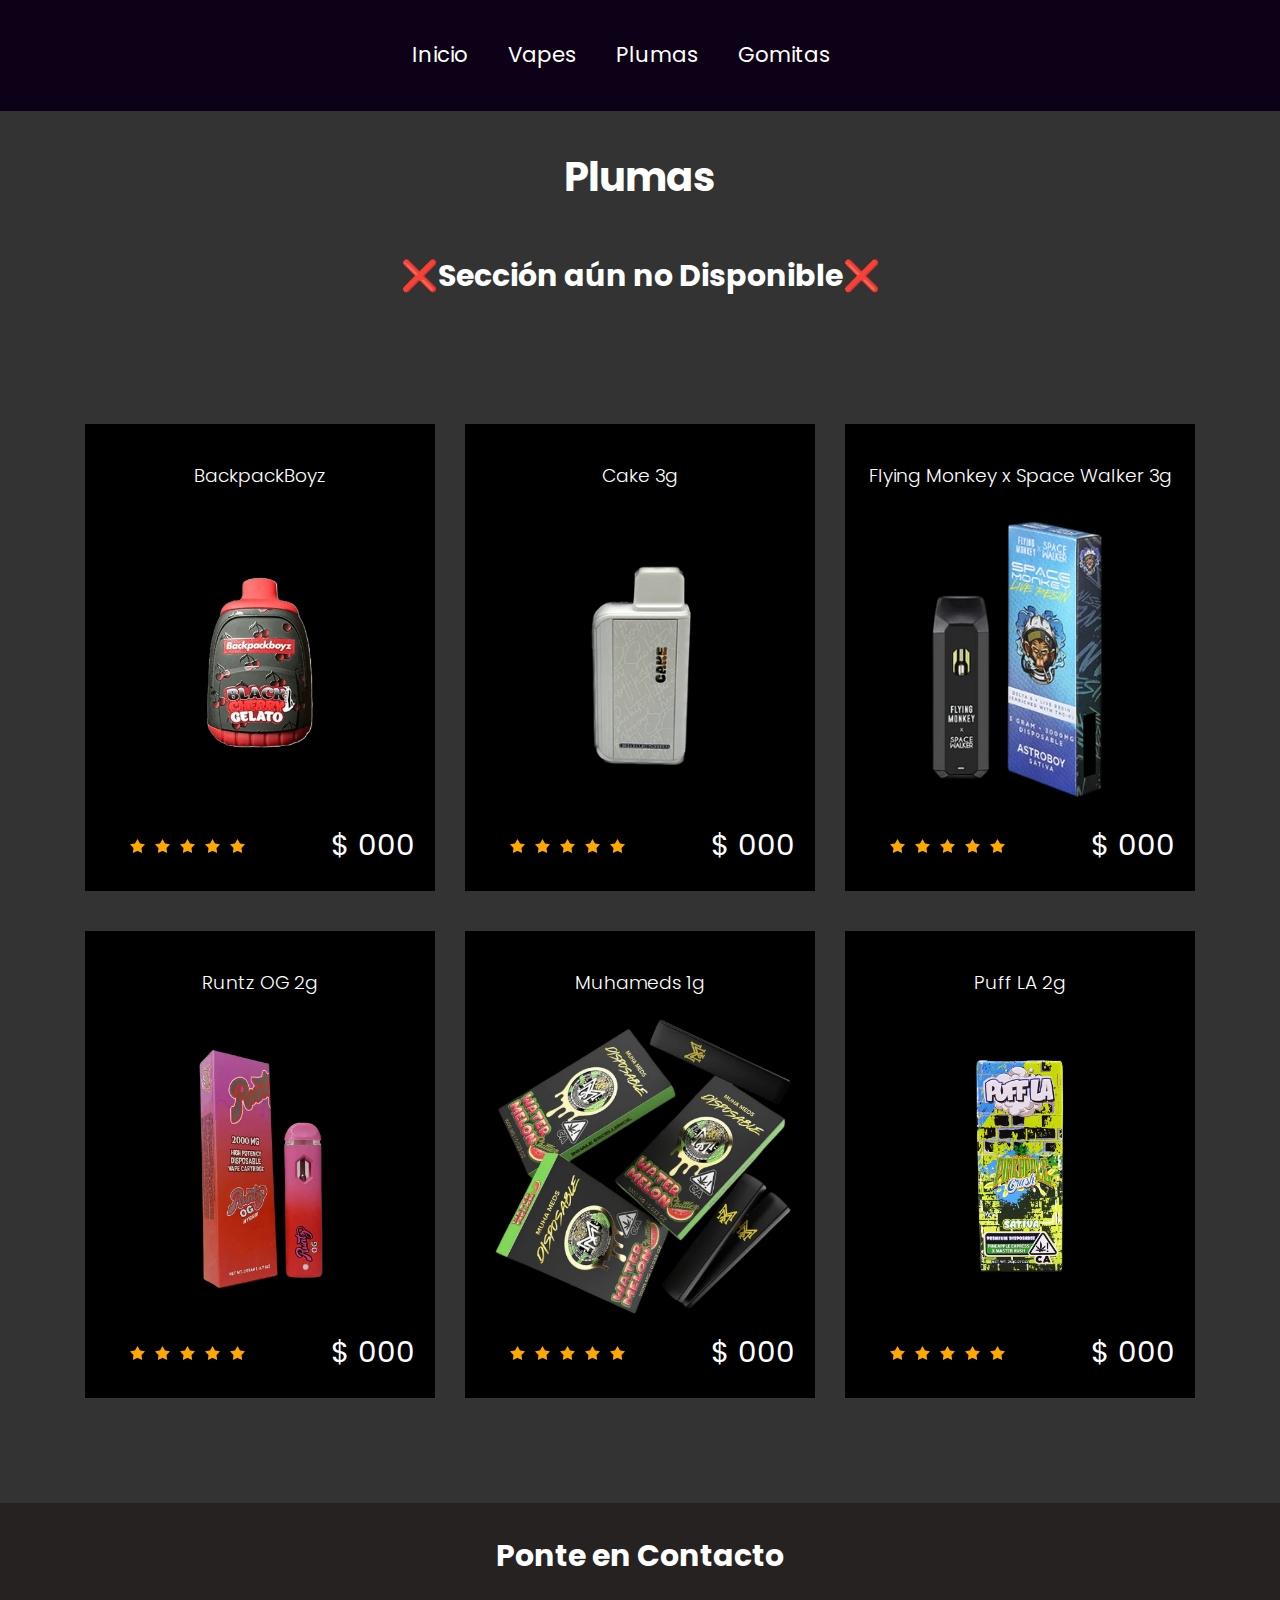
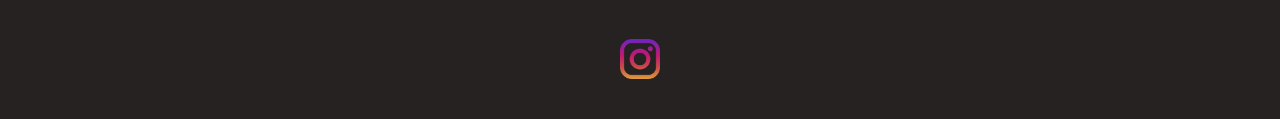
==== plumas.html @ c4c06791 "Add files via upload" ====
<!DOCTYPE html>   
<html lang="en">
   <head>
      <!-- basic -->
      <meta charset="utf-8">
      <meta http-equiv="X-UA-Compatible" content="IE=edge">
      <!-- mobile metas -->
      <meta name="viewport" content="width=device-width, initial-scale=1">
      <meta name="viewport" content="initial-scale=1, maximum-scale=1">
      <!-- site metas -->
      <title>Plumas</title>
      <meta name="keywords" content="">
      <meta name="description" content="">
      <meta name="author" content="">
      <!-- bootstrap css -->
      <link rel="stylesheet" href="css/bootstrap.min.css">
      <!-- style css -->
      <link rel="stylesheet" href="css/style.css">
      <!-- Responsive-->
      <link rel="stylesheet" href="css/responsive.css">
      <!-- fevicon -->
      <link rel="icon" href="images/fevicon.png" type="image/gif" />
      <!-- Scrollbar Custom CSS -->
      <link rel="stylesheet" href="css/jquery.mCustomScrollbar.min.css">
      <!-- Tweaks for older IEs-->
      <link rel="stylesheet" href="https://netdna.bootstrapcdn.com/font-awesome/4.0.3/css/font-awesome.css">
      <!-- owl stylesheets --> 
      <link rel="stylesheet" href="css/owl.carousel.min.css">
      <link rel="stylesheet" href="css/owl.theme.default.min.css">
      <link rel="stylesheet" href="https://cdnjs.cloudflare.com/ajax/libs/fancybox/2.1.5/jquery.fancybox.min.css" media="screen">
      <!--[if lt IE 9]>
      <script src="https://oss.maxcdn.com/html5shiv/3.7.3/html5shiv.min.js"></script>
      <script src="https://oss.maxcdn.com/respond/1.4.2/respond.min.js"></script><![endif]-->
   </head>
   <!-- body -->
   <body class="main-layout">
	<!-- header section start -->
	<div class="header_section header_main">
		<div class="container">
			<div class="row">
				<div class="col-sm-3">
					<div class="logo"><a href="#"><img src=""></a></div>
				</div>
				<div class="col-sm-9">
					<nav class="navbar navbar-expand-lg navbar-light bg-light">
                        <button class="navbar-toggler" type="button" data-toggle="collapse" data-target="#navbarNavAltMarkup" aria-controls="navbarNavAltMarkup" aria-expanded="false" aria-label="Toggle navigation">
                        <span class="navbar-toggler-icon"></span>
                        </button>
                    <div class="collapse navbar-collapse" id="navbarNavAltMarkup">
                        <div class="navbar-nav">
							<a class="nav-item nav-link" href="index.html">Inicio</a>
							<a class="nav-item nav-link" href="vapes.html">Vapes</a>
							<a class="nav-item nav-link" href="plumas.html">Plumas</a>
							<a class="nav-item nav-link" href="gomitas.html">Gomitas</a>
                        </div>
                    </div>
                    </nav>
				</div>
			</div>
		</div>
	</div>
	<!-- New Arrivals section start -->
	<div class="collection_text">Plumas</div>
	<h4 class="Vapes_text">❌Sección aún no Disponible❌</h4>
	<div class="layout_padding gallery_section">
	  <div class="container">
		  <div class="row">
			  <!-- Producto 1 -->
			  <div class="col-sm-4 product-container"><!-- modificar -->
				  <div class="best_shoes">
					  <p class="best_text">BackpackBoyz</p>
					  <div class="shoes_icon">
						  <img src="images/pluma1-.png" class="zoom-img">
					  </div>
					  <div class="star_text">
						  <div class="left_part">
							  <ul>
								  <li><a href="#"><img src="images/star-icon.png"></a></li>
								  <li><a href="#"><img src="images/star-icon.png"></a></li>
								  <li><a href="#"><img src="images/star-icon.png"></a></li>
								  <li><a href="#"><img src="images/star-icon.png"></a></li>
								  <li><a href="#"><img src="images/star-icon.png"></a></li>
							  </ul>
						  </div>
						  <div class="right_part">
							  <div class="shoes_price">$ <span style="color: white;">000</span></div>
						  </div>
					  </div>
					   <!-- Contenido oculto -->
					   <div class="product-info">
						  <h4>Detalles</h4>
						  <p>próximamente</p>
					   </div>
				  </div>
			  </div>
			  
			  <!-- inicio seccion 2 -->
			  <div class="col-sm-4 product-container">
				  <div class="best_shoes">
					  <p class="best_text">Cake 3g</p>
					  <div class="shoes_icon">
						  <img src="images/pluma-2.png" class="zoom-img">
					  </div>
					  <div class="star_text">
						  <div class="left_part">
							  <ul>
								  <li><a href="#"><img src="images/star-icon.png"></a></li>
								  <li><a href="#"><img src="images/star-icon.png"></a></li>
								  <li><a href="#"><img src="images/star-icon.png"></a></li>
								  <li><a href="#"><img src="images/star-icon.png"></a></li>
								  <li><a href="#"><img src="images/star-icon.png"></a></li>
							  </ul>
						  </div>
						  <div class="right_part">
							  <div class="shoes_price">$ <span style="color: white;">000</span></div>
						  </div>
					  </div>
					  <!-- Contenido oculto -->
					  <div class="product-info">
						<h4>Detalles</h4>
						<p>próximamente</p>
					   </div>
				  </div>
			  </div>
			  <!-- final seccion 2 -->
  
			  <!-- inicio seccion 3 -->
			  <div class="col-sm-4 product-container">
				  <div class="best_shoes">
					  <p class="best_text">Flying Monkey x Space Walker 3g</p>
					  <div class="shoes_icon">
						  <img src="images/pluma-3.png" class="zoom-img">
					  </div>
					  <div class="star_text">
						  <div class="left_part">
							  <ul>
								  <li><a href="#"><img src="images/star-icon.png"></a></li>
								  <li><a href="#"><img src="images/star-icon.png"></a></li>
								  <li><a href="#"><img src="images/star-icon.png"></a></li>
								  <li><a href="#"><img src="images/star-icon.png"></a></li>
								  <li><a href="#"><img src="images/star-icon.png"></a></li>
							  </ul>
						  </div>
						  <div class="right_part">
							  <div class="shoes_price">$ <span style="color: white;">000</span></div>
						  </div>
					  </div>
					  <!-- Contenido oculto -->
					  <div class="product-info">
						<h4>Detalles</h4>
						<p>próximamente</p>
					   </div>
				  </div>
			  </div>
			  <!-- final seccion 3 -->
  
		  </div>
		  <div class="row">
			  <!-- inicio seccion 4 -->
			  <div class="col-sm-4 product-container">
				  <div class="best_shoes">
					  <p class="best_text">Runtz OG 2g</p>
					  <div class="shoes_icon">
						  <img src="images/pluma-4.png" class="zoom-img">
					  </div>
					  <div class="star_text">
						  <div class="left_part">
							  <ul>
								  <li><a href="#"><img src="images/star-icon.png"></a></li>
								  <li><a href="#"><img src="images/star-icon.png"></a></li>
								  <li><a href="#"><img src="images/star-icon.png"></a></li>
								  <li><a href="#"><img src="images/star-icon.png"></a></li>
								  <li><a href="#"><img src="images/star-icon.png"></a></li>
							  </ul>
						  </div>
						  <div class="right_part">
							  <div class="shoes_price">$ <span style="color: white;">000</span></div>
						  </div>
					  </div>
					  <!-- Contenido oculto -->
					  <div class="product-info">
						<h4>Detalles</h4>
						<p>próximamente</p>
					   </div>
				  </div>
			  </div>
			  <!-- final seccion 4 -->
  
			  <!-- inicio seccion 5 -->
			  <div class="col-sm-4 product-container">
				  <div class="best_shoes">
					  <p class="best_text">Muhameds 1g </p>
					  <div class="shoes_icon">
						  <img src="images/pluma-5.png" class="zoom-img">
					  </div>
					  <div class="star_text">
						  <div class="left_part">
							  <ul>
								  <li><a href="#"><img src="images/star-icon.png"></a></li>
								  <li><a href="#"><img src="images/star-icon.png"></a></li>
								  <li><a href="#"><img src="images/star-icon.png"></a></li>
								  <li><a href="#"><img src="images/star-icon.png"></a></li>
								  <li><a href="#"><img src="images/star-icon.png"></a></li>
							  </ul>
						  </div>
						  <div class="right_part">
							  <div class="shoes_price">$ <span style="color: white;">000</span></div>
						  </div>
					  </div>
					  <!-- Contenido oculto -->
					  <div class="product-info">
						<h4>Detalles</h4>
						<p>próximamente</p>
					   </div>
					  </div>
				  </div>
				  <!-- final seccion 5 -->
  
			  
			  <!-- inicio seccion 6 -->
			  <div class="col-sm-4 product-container">
				  <div class="best_shoes">
					  <p class="best_text">Puff LA 2g </p>
					  <div class="shoes_icon">
						  <img src="images/pluma-6.png" class="zoom-img">
					  </div>
					  <div class="star_text">
						  <div class="left_part">
							  <ul>
								  <li><a href="#"><img src="images/star-icon.png"></a></li>
								  <li><a href="#"><img src="images/star-icon.png"></a></li>
								  <li><a href="#"><img src="images/star-icon.png"></a></li>
								  <li><a href="#"><img src="images/star-icon.png"></a></li>
								  <li><a href="#"><img src="images/star-icon.png"></a></li>
							  </ul>
						  </div>
						  <div class="right_part">
							  <div class="shoes_price">$ <span style="color: white;">000</span></div>
						  </div>
					  </div>
					  <!-- Contenido oculto -->
					  <div class="product-info">
						<h4>Detalles</h4>
						<p>próximamente</p>
					   </div>
					  </div>
				  </div>
				  <!-- final seccion 6 -->
		  </div>
	  </div>
  </div>
  

<!-- inicio de contacto -->
<div class="section_footer">
	<div class="container">
		<div class="mail_section">
			<div class="row">
				<div class="col-sm-6 col-lg-2"></div> <!-- Esto parece incompleto en el código proporcionado -->
				<div class="col-sm-6 col-lg-8">
					<h4 class="contact">Ponte en Contacto</h4>
					<!-- Enlace a Instagram -->
					<a class="social-link" href="https://www.instagram.com/vapx_shop?igsh=MW81N2NiMWcybXZoeg==" target="_blank" rel="noopener noreferrer">
						<img src="images/instagram.png" alt="Instagram">
					</a>
				</div>
				<div class="col-sm-6 col-lg-2"></div> <!-- Esto también parece incompleto -->
			</div>
		</div>
	</div>
</div>
<!-- final de contacto -->

<!-- Estilos Font Awesome (puedes incluirlos desde tu servidor o usar CDN) -->
<link rel="stylesheet" href="https://cdnjs.cloudflare.com/ajax/libs/font-awesome/4.7.0/css/font-awesome.min.css">
<style>
	.back-to-top {
		position: fixed;
		display: none;
		right: 20px; /* Ajuste a la derecha */
		bottom: 20px;
		z-index: 9999;
		width: 40px; /* Tamaño más pequeño */
		height: 40px;
		line-height: 40px;
		text-align: center;
		color: #fff;
		background-color: #c15bda;
		border: none;
		border-radius: 50%;
		cursor: pointer;
		transform: scale(0); /* Inicialmente escalado a 0 */
		animation: scale-in 0.5s forwards ease; /* Animación de escalado */
	}

	.back-to-top:hover {
		background-color: #a33cd3;
	}

	/* Estilo adicional para el ícono */
	.back-to-top i {
		font-size: 18px; /* Tamaño de ícono más pequeño */
	}

	/* Animación de escalado */
	@keyframes scale-in {
		0% {
			transform: scale(0); /* Escalado inicial */
		}
		100% {
			transform: scale(1); /* Escalado completo */
		}
	}
</style>

<!-- Botón Volver Arriba -->
<a href="#" class="back-to-top" title="Volver arriba">
	<i class="fa fa-angle-double-up"></i>
</a>

<script>
	document.addEventListener('scroll', function(){
		var backToTopButton = document.querySelector('.back-to-top');
		if (window.scrollY > 100) {
			backToTopButton.style.display = 'block';
		} else {
			backToTopButton.style.display = 'none';
		}
	});

	// Smooth scroll al hacer clic en el botón
	document.querySelector('.back-to-top').addEventListener('click', function(e) {
		e.preventDefault();
		window.scrollTo({ top: 0, behavior: 'smooth' });
	});
</script>
 
<!-- contenido oculto -->
<script src="js/jquery.min.js"></script>
<script>
    $(document).ready(function() {
        // Mostrar/ocultar contenido al hacer clic en la imagen
        $('.zoom-img').click(function() {
            var productContainer = $(this).closest('.product-container');
            var productInfo = productContainer.find('.product-info');
            
            // Alternar visibilidad del contenido
            productInfo.toggle();
        });

        // Cerrar el contenido oculto si se hace clic fuera del contenedor del producto
        $(document).on('click', function(event) {
            if (!$(event.target).closest('.product-container').length) {
                $('.product-info').hide();
            }
        });
    });
</script>





	<div></div>


      <!-- Javascript files-->
      <script src="js/jquery.min.js"></script>
      <script src="js/popper.min.js"></script>
      <script src="js/bootstrap.bundle.min.js"></script>
      <script src="js/jquery-3.0.0.min.js"></script>
      <script src="js/plugin.js"></script>
      <!-- sidebar -->
      <script src="js/jquery.mCustomScrollbar.concat.min.js"></script>
      <script src="js/custom.js"></script>
      <!-- javascript --> 
      <script src="js/owl.carousel.js"></script>
      <script src="https:cdnjs.cloudflare.com/ajax/libs/fancybox/2.1.5/jquery.fancybox.min.js"></script>
      <script>
        $(document).ready(function() {
        $(".fancybox").fancybox({
            openEffect: "none",
            closeEffect: "none"
        });

        $('#myCarousel').carousel({
            interval: false
        });
    });

        //scroll slides on swipe for touch enabled devices

        $("#myCarousel").on("touchstart", function(event){

            var yClick = event.originalEvent.touches[0].pageY;
            $(this).one("touchmove", function(event){

                var yMove = event.originalEvent.touches[0].pageY;
                if( Math.floor(yClick - yMove) > 1 ){
                    $(".carousel").carousel('next');
                }
                else if( Math.floor(yClick - yMove) < -1 ){
                    $(".carousel").carousel('prev');
                }
            });
            $(".carousel").on("touchend", function(){
                $(this).off("touchmove");
            });
        });
      </script> 
   </body>
</html>
---- css/style.css ----
/*--------------------------------------------------------------------- File Name: style.css ---------------------------------------------------------------------*/


/*--------------------------------------------------------------------- import Fonts ---------------------------------------------------------------------*/

@import url('https://fonts.googleapis.com/css?family=Rajdhani:300,400,500,600,700');
@import url('https://fonts.googleapis.com/css?family=Poppins:100,100i,200,200i,300,300i,400,400i,500,500i,600,600i,700,700i,800,800i,900,900i');

/*****---------------------------------------- 1) font-family: 'Rajdhani', sans-serif;
 2) font-family: 'Poppins', sans-serif;
 ----------------------------------------*****/


/*--------------------------------------------------------------------- import Files ---------------------------------------------------------------------*/

@import url(animate.min.css);
@import url(normalize.css);
@import url(meanmenu.css);
@import url(owl.carousel.min.css);
@import url(slick.css);
@import url(jquery-ui.css);
@import url(nice-select.css);

/*--------------------------------------------------------------------- skeleton ---------------------------------------------------------------------*/

* {
     box-sizing: border-box !important;
     transition: ease all 0.5s;
}

html {
     scroll-behavior: smooth;
}

body {
     color: #666666;
     font-size: 14px;
     font-family: Poppins;
     line-height: 1.80857;
     font-weight: normal;
     overflow-x: hidden;
}

a {
     color: #1f1f1f;
     text-decoration: none !important;
     outline: none !important;
     -webkit-transition: all .3s ease-in-out;
     -moz-transition: all .3s ease-in-out;
     -ms-transition: all .3s ease-in-out;
     -o-transition: all .3s ease-in-out;
     transition: all .3s ease-in-out;
}

h1,
h2,
h3,
h4,
h5,
h6 {
     letter-spacing: 0;
     font-weight: normal;
     position: relative;
     padding: 0 0 10px 0;
     font-weight: normal;
     line-height: normal;
     color: #111111;
     margin: 0
}

h1 {
     font-size: 24px
}

h2 {
     font-size: 22px
}

h3 {
     font-size: 18px
}

h4 {
     font-size: 16px
}

h5 {
     font-size: 14px
}

h6 {
     font-size: 13px
}

*,
*::after,
*::before {
     -webkit-box-sizing: border-box;
     -moz-box-sizing: border-box;
     box-sizing: border-box;
}

h1 a,
h2 a,
h3 a,
h4 a,
h5 a,
h6 a {
     color: #212121;
     text-decoration: none!important;
     opacity: 1
}

button:focus {
     outline: none;
}

ul,
li,
ol {
     margin: 0px;
     padding: 0px;
     list-style: none;
}

p {
     margin: 20px;
     font-weight: 300;
     font-size: 15px;
     line-height: 24px;
}

a {
     color: #222222;
     text-decoration: none;
     outline: none !important;
}

a,
.btn {
     text-decoration: none !important;
     outline: none !important;
     -webkit-transition: all .3s ease-in-out;
     -moz-transition: all .3s ease-in-out;
     -ms-transition: all .3s ease-in-out;
     -o-transition: all .3s ease-in-out;
     transition: all .3s ease-in-out;
}

img {
     max-width: 100%;
     height: auto;
}

 :focus {
     outline: 0;
}

.paddind_bottom_0 {
     padding-bottom: 0 !important;
}

.btn-custom {
     margin-top: 20px;
     background-color: transparent !important;
     border: 2px solid #ddd;
     padding: 12px 40px;
     font-size: 16px;
}

.lead {
     font-size: 18px;
     line-height: 30px;
     color: #767676;
     margin: 0;
     padding: 0;
}

.form-control:focus {
     border-color: #ffffff !important;
     box-shadow: 0 0 0 .2rem rgba(255, 255, 255, .25);
}

.navbar-form input {
     border: none !important;
}

.badge {
     font-weight: 500;
}

blockquote {
     margin: 20px 0 20px;
     padding: 30px;
}

button {
     border: 0;
     margin: 0;
     padding: 0;
     cursor: pointer;
}

.full {
     float: left;
     width: 100%;
}

.layout_padding {
     padding-top: 90px;
     padding-bottom: 90px;
}

.header_section{
	width: 100%;
	float: left;
	background-image: url(../images/fond-black.jpg);
	height: auto;
	padding: 20px 0px;
	background-size: 100%;
	background-repeat: no-repeat;
}

.padding_0{ width: 100%; float: left; }

.mens_taital{ width: 100%; float: left; color: #333333; font-size: 14pt; }
.mens_taital_2 {
    width: 100%;
    float: left;
    color: #908d92;
    font-size: 14pt;
    margin-top: 150px;
}
.page_no {
    width: 28%;
    /* margin: 0 auto; */
    text-align: center;
    color: #ffffff;
    border: 2px solid #8d8791;
    border-radius: 30px;
    margin-top: 150px;
    padding-bottom: 10px;
    display: inline-block;
    padding-top: 12px;
    margin-left: 30px;
}
.bg-light {
    background-color: transparent !important;
}

.navbar-light .navbar-nav .nav-link {
    color: #fff;
    font-size: 16pt;
}

.navbar-light .navbar-nav .nav-link:focus, .navbar-light .navbar-nav .nav-link:hover {
    color: #db5660;
}
.navbar-expand-lg .navbar-nav .nav-link {
    padding-right: 0.9rem;
    padding-left: 1.6rem;
}

	
.last{ padding-left: 30px !important; }
.banner_text{
	width: 100%;
	float: left;
	font-size: 30pt;
	color: white;
}

.mens_text{
	width: 100%;
	float: left;
	font-size: 39pt;
	color: #5B2C6F;
	line-height: 40px;
}
.lorem_text{
	width: 100%;
	float: left;
	font-size: 13pt;
	color: #fefefe;
	margin-left: 0px;
}

.buy_bt{  /* boton de buy */
	width: 32%;
	height: 50px;
	color: #ffffff;
	background-color: #ff4e5b;
	color: #ffffff;
	font-size: 16pt;
 }

 .more_bt{ /*boton de see more */
	width: 32%;
	height: 50px;
	color: #ffffff;
	background-color: #ffffff;
	color: #ff4e5b;
	font-size: 16pt;
	margin-left: 25px;
 }

.banner_taital{
	width: 100%;
	float: left;
	margin-top: 85px;
}

body{ /* color de fondo  */
    width:100%;
    height:100%;
    background-color: #333333;
    /*background-image: url(../images/shop-banner.png);*/
    
}
.carousel-inner,.carousel,.carousel-item,.container,.fill {
    height:100%;
    width:100%;
    background-position:center center;
    background-size:cover;text-align: center;
}
.slide-wrapper{display:inline;}
.slide-wrapper .container{padding:0;}


/*------------------------------ vertical bootstrap slider----------------------------*/

.carousel-inner> .carousel-item.carousel-item-next ,
.carousel-inner > .carousel-item.active.carousel-item-right{ 
    transform: translate3d(0, 100%, 0); -webkit-transform: translate3d(0, 100%, 0); -ms-transform: translate3d(0, 100%, 0); -moz-transform: translate3d(0, 100%, 0); -o-transform: translate3d(0, 100%, 0);  top: 0;
    
}
.carousel-inner > .carousel-item.carousel-item-prev ,
.carousel-inner > .carousel-item.active.carousel-item-left{ 
    transform: translate3d(0,-100%, 0); -webkit-transform: translate3d(0,-100%, 0);  -moz-transform: translate3d(0,-100%, 0);-ms-transform: translate3d(0,-100%, 0); -o-transform: translate3d(0,-100%, 0); top: 0;
    
}
.carousel-inner > .carousel-item.next.carousel-item-left ,
.carousel-inner > .carousel-item.carousel-item-prev.carousel-item-right ,
.carousel-inner > .carousel-item.active{
    transform:translate3d(0,0,0); -webkit-transform:translate3d(0,0,0);-ms-transform:translate3d(0,0,0);; -moz-transform:translate3d(0,0,0); -o-transform:translate3d(0,0,0); top:0;
    
}

/*------------------------------- vertical carousel indicators ------------------------------*/
.carousel-indicators{
    position:absolute;
    top:0;
    bottom:0;
    margin:auto;
    height:20px;
    right:-84px; 
    left:auto;
    width:auto;
    -webkit-transform: rotate(90deg);
    -moz-transform: rotate(90deg);
    -ms-transform: rotate(90deg);
    -o-transform: rotate(90deg);
    transform: rotate(90deg);
}
.carousel-indicators li{
    display:block; margin-bottom:5px; border:1px solid #00a199; 
    margin-bottom: 5px;
}
    

.carousel-indicators li.active{
    margin-bottom:5px; background:#00a199;
    
}

.collection_section{ width: 100%; float: left; padding-bottom: 0px; }
.new_text{
	width: 100%;
	float: left;
	font-size: 24pt;
	color: white;
}

.consectetur_text{
	width: 100%;
	float: left;
	font-size: 14pt;
	color: white;
	font-weight: 400;
	margin-left: 0px;
    padding-bottom: 30px;
}

.collection_section_2{
	width: 100%;
	float: left;
}

.about-img {
    width: 100%;
    float: left;
    background-color: #ffffff;
    height: auto;
    margin-left: 64px;
    box-shadow: 0px 0px 10px 0px;
    position: relative;
    z-index: 1;
}
.new_bt{
	width: 18%;
	float: left;
	background-color: #000;
	font-size: 14pt;
	text-align: center;
	color: #ffffff;
	height: 50px;
	margin-left: -60px;
}

.shoes-img{
	width: 80%;
	float: left;
	text-align: center;
	padding-top: 40px;
	padding-bottom: 40px;
	margin: 0px;
}

.sport_text {
    width: 24%;
    text-align: center;
    padding-top: 30px;
    font-size: 16pt;
    color: #0c0116;
    border-bottom: 1px solid#000;
    margin: 0 auto;
}
.dolar_text{
	width: 100%;
	float: left;
	text-align:center;
	color: #000;
	font-size: 20pt;
}
.star_icon{ width: 25%; margin: 0 auto; text-align: center; }
.star_icon ul{ margin: 0px; padding: 0px;} 
.star_icon li{ float:left; padding-right:10px; padding-bottom: 25px;}

.about-img2{
	width: 100%;
	float: left;
	background-color: white;
	height: auto;
	box-shadow: 0px 0px 10px 0px;
	margin-left: -50px;
    margin-top: 74px;
}




.shoes_img{ width: 100%; float: left; padding-top: 30px; }

.shoes-img2{
	width: 100%;
	float: left;
	text-align: center;
	padding-top: 0px;
	padding-bottom: 0px;
	margin: 0px
}

.seemore_bt{
	width: 32%;
	height: 50px;
	color: #ffffff;
	background-color: #ff4e5b;
	color: #ffffff;
	font-size: 16pt;	
	margin-top: 35px;
    margin-bottom: 90px;
}

.collectipn_section_3{ width: 100%; float: left; padding-top: 0px;}
.racing_shoes {
    width: 100%;
    float: left;
    background-color: #eae7e7;
    height: auto;
    padding-top: 70px;
    background-size: 100%;
    padding-bottom: 70px;
}
.shoes-img3{ width: 100%; float: left; text-align: center; }

.collection_text{ /*color catalogo*/
    width: 100%; 
    float: left; 
    color: #ffffff; 
    text-align: center; 
    font-weight: bold; 
    font-size: 40px; 
    background-color: #333333;
    padding: 30px 0px;  
}
.Vapes_text{ /*color catalogo*/
    width: 100%; 
    float: left; 
    color: #ffffff; 
    text-align: center; 
    font-weight: bold; 
    font-size: 30px; 
    background-color: #333333;
    padding: 10px 0px;  
}


.sale_text{
	width: 100%;
	float: left;
	font-size: 45pt;
	color: #ed2540;
	line-height: 75px;
}

.number_text{
	width: 100%;
	float: left;
	font-size: 45pt;
	color: #ed2540;
	line-height: 75px;

}

.seemore{
	width: 50%;
	height: 50px;
	color: #ffffff;
	background-color: #ff4e5b;
	color: #ffffff;
	font-size: 16pt;	
	margin-top: 35px;
}

.gallery_section{
	width: 100%;
	float: left;
	background-color: #333333;
	height: auto;

}

.best_shoes {
    width: 100%;
    float: left;
    background-color: black;
    height: auto;
    padding: 20px 20px 20px 0px;
    margin-top: 15px;
    margin-bottom: 15px;


    
}

.best_text{
	width: 100%;
	float: left;
	font-size: 14pt;
	color: white;
	text-align: center;
    margin-left: 0px;
}
.shoes_icon{
	width: 100%;
	float: left;
	text-align: center;
	min-height: 220px;
}

.star_text{
	width: 100%;
	float: left;
}
.left_part {
    width: 60%;
    float: left;
    padding-left: 15px;
    padding-top: 15px;
}
.left_part ul{ margin: 0px; padding: 0px; }
.left_part li{ float: left; padding-left: 10px; }
.right_part{ width: 40%; float: left; }
.shoes_price{ 
	width: 100%; 
	float: left; 
	font-size: 22pt; 
	color: white; 
	text-align: right;
}


.contact_section{
	width: 100%;
	float: left;
}
.email_box {
    width: 85%;
    float: right;
    background-color: #14120e;
    height: auto;
    padding: 20px 20px;
    opacity: 0.80;
}
.form-group {
    margin-bottom: 2rem;
}

.email-bt {
    border: 1px solid #000;
    color: #000000;
    width: 100%;
    height: 55px;
    font-size: 22px;
    padding: 20px;
}

.massage-bt {
    border: 1px solid #000;
    color: #000000;
    width: 100%;
    height: 200px;
    font-size: 22px;
    padding: 70px 20px 10px 20px;
}

.send_btn {
    width: 100%;
    margin: 0 auto;
    text-align: center;
}
.main_bt {
    background: #ff4e5b;
    border: none;
    width: 170px;
    height: 58px;
    font-size: 26px;
    color: #ffffff;
}
.ram{
	width: 100%; 
	float: left;
}

a:hover {
    color: #fff;
}

.shop_banner{
	width: 100%;
	float: left;
	background-image: url(../images/shop-banner.png);
	height: auto;
	padding: 70px;
}

.our_shop {
    width: 100%;
    float: left;
    padding-top: 205px;
    padding-bottom: 205px;
}
.out_shop_bt {
    width: 40%;
    margin: 0 auto;
    background-color: #ffffff;
    color: #131111;
    text-align: center;
    font-size: 20pt;
    display: block;
}

.section_footer {
    width: 100%;
    float: left;
    background-color: #272222;
    height: auto;
    padding-top: 30px;
    padding-bottom: 30px;
}
  
.mail_section {
    width: 100%;
    float: left;
}
.footer-logo {
    float: left;
    font-size: 12pt;
    color: #fdfefe;
}

.mail_section li {
    float: left;
    font-size: 12pt;
    color: #fdfefe;
    padding-right: 35px;
}
.footer_section_2 {
    width: 100%;
    float: left;
    padding-top: 20px;
}
.shop_text {
    width: 100%;
    float: left;
    font-size: 28px;
    color: #ebebeb;
}
.dummy_text {
    width: 100%;
    float: left;
    font-size: 12pt;
    color: #ffffff;
    margin-left: 0px;
    margin-top: 55px;
    line-height: 25px;
}
.image-icon {
    width: 100%;
    float: left;
    padding-top: 6px;
}
.pet_text {
    font-size: 12pt;
    color: #ffffff;
    padding-left: 16px;
    display: flex;
    top: -26px;
    position: relative;
    padding-left: 20px;
}
.adderess_text {
    width: 100%;
    float: left;
    font-size: 28px;
    color: #ebebeb;
}

.copyright {
    width: 100%;
    float: left;
    font-size: 12pt;
    color: #ffffff;
    text-align: center;
    padding: 10px 0px;
    background-color: #ff4e5b;
    font-family: Poppins;
}

.copyright a{ color: #ffffff; }
.copyright a:hover{ color: #000; }

.map_text {
    padding-left: 15px;
}

.delivery_text{
	width: 100%;
	float: left;
	font-size: 17px;
	color: #ffffff;
}

.enter_email{
    border: 1px solid #000;
    color: #000000;
    width: 100%;
    height: 44px;
    font-size: 14px;
    padding: 20px;
}

.subscribr_bt {
    width: 80%;
    float: right;
    background-color: #ff4e5b;
    font-size: 13pt;
    height: 50px;
    color: #ffffff;
}


.about_main {
    width: 100%;
    float: left;
        padding-bottom: 30px;
}

.header_main {
    width: 100%;
    height: auto;
    background: #0c0116;
}

h4.contact {
    color: white; /* Color del texto */
    font-size: 30px; /* Tamaño de fuente */
    font-weight: bold; /* Peso de la fuente (negrita) */
    text-align: center; /* Alineación del texto */
    margin-bottom: 40px; /* Margen inferior */
}

 
.social-link {
    display: inline-block;
    margin: 10px;
}

.social-link img {
    width: 40px; /* Ajusta el tamaño del icono según lo necesites */
    height: auto;
}


.product-info {
    display: none;
    padding: 20px;
    background-color: #f2f2f2;
    border: 1px solid #ddd;
    position: absolute;
    bottom: 0;
    left: 0;
    right: 0;
}

.product-container {
    position: relative;
    margin-top: 10px;
    /* Espacio arriba del contenido */
}


.product-container .product-info {
   position: absolute;
   bottom: 0;
   left: 0;
   right: 0;
   background-color: #f2f2f2;
   padding: 20px;
   border: 1px solid #ddd;
}


/*animacion de vapes*/
.best_shoes {
    padding: 20px;
    text-align: center;
}

.zoom-img {

    transition: transform 0.5s ease; /* Transición suave de la transformación */
}

.zoom-img:hover {

    transform: scale(1.1); /* Escala la imagen al 110% cuando el cursor está sobre ella */
}
---- css/responsive.css ----
/*--------------------------------------------------------------------- File Name: responsive.css ---------------------------------------------------------------------*/


/*------------------------------------------------------------------- 991px x 768px ---------------------------------------------------------------------*/

@media only screen and (min-width: 768px) and (max-width: 991px) {
    
    .header-search {
        padding: 15px 0px;
    }
}


/*------------------------------------------------------------------- 767px x 599px ---------------------------------------------------------------------*/

@media only screen and (min-width: 599px) and (max-width: 767px) {
    .logo {
        text-align: center;
    }
    .cart-content-right {
        padding-bottom: 5px;
    }
    .mg {
        margin: 0px 0px;
    }
    .menu-area-main {
        height: 256px;
        overflow-y: auto;
    }
    .megamenu>.row [class*="col-"] {
        padding: 0px;
    }
    .menu-area-main .megamenu .men-cat {
        padding: 0px 15px;
    }
    .menu-area-main .megamenu .women-cat {
        padding: 0px 15px;
    }
    .menu-area-main .megamenu .el-cat {
        padding: 0px 15px;
    }
    .mean-container .mean-nav ul li a.mean-expand {
        height: 19px;
    }
    .category-box.women-box {
        display: none;
    }
    .cart-box {
        display: inline-block;
        margin: 0px 30px;
    }
    .wish-box {
        float: none;
        margin: 0px 30px;
        display: inline-block;
    }
    .menu-add {
        display: none;
    }
    .category-box {
        display: none;
    }
    .mean-container .mean-nav ul li ol {
        padding: 0px;
    }
    .mean-container .mean-nav ul li a {
        padding: 10px 20px;
        width: 94.8%;
    }
    .mean-container .mean-nav ul li li a {
        width: 92%;
        padding: 1em 4%;
    }
    .mean-container .mean-nav ul li li li a {
        width: 100%;
    }
    .header-search {
        padding: 15px 0px;
    }
    #collapseFilter.d-md-block {
        padding: 30px 0px;
    }
}


/*------------------------------------------------------------------- 599px x 280px ---------------------------------------------------------------------*/

@media only screen and (min-width: 280px) and (max-width: 599px) {
    .cart-content-right {
        padding-bottom: 5px;
    }
    .megamenu>.row [class*="col-"] {
        padding: 0px;
    }
    .menu-area-main .megamenu .men-cat {
        padding: 0px 15px;
    }
    .menu-area-main .megamenu .women-cat {
        padding: 0px 15px;
    }
    .menu-area-main .megamenu .el-cat {
        padding: 0px 15px;
    }
    .mean-container .mean-nav ul li a {
        padding: 1em 4%;
        width: 92%;
    }
    .mean-container .mean-nav ul li li a {
        width: 90%;
        padding: 1em 5%;
    }
    .mean-container .sub-full.megamenu-categories ol li a {
        padding: 5px 0px;
        text-transform: capitalize;
        width: 100%;
    }
    .megamenu .sub-full.megamenu-categories .women-box .banner-up-text a {
        width: auto;
        border: none;
        float: none;
    }
    .menu-area-main {
        height: 45px;
        overflow-y: auto;
    }
    .mean-container .mean-nav ul li a.mean-expand {
        top: 0;
    }

    .banner_text { font-size: 20pt;}
    .mens_text { font-size: 25pt;}
    .lorem_text { display: none;}
    .buy_bt { display: none;}
    .more_bt {display: none;}
    .star_icon { width: 23%; }
    .seemore_bt { width: 55%; }
    .sport_text { width: 50%; }
    .left_part { padding-left: 10px;}
    .massage-bt { height: 160px; padding: 55px 20px 10px 20px; }





}

@media (min-width: 992px) and (max-width: 1199px) {
    
    .titlepage h2::after {width: 58%;}
    .about-box .titlepage h2::after {
        width: 52%;
right: -221px;
    }
    .Nursery-img .text-box h3 {padding: 111px 50px;}
    .contact .titlepage h2::after {
    left: -650px;
width: 30%;
   }
   .sporrt_text { margin-top: 0px;}
   #main_slider a.carousel-control-prev {
    display: none;
   }
   #main_slider a.carousel-control-next {
    display: none;
    }

.navbar-light .navbar-nav .nav-link { font-size: 13pt; }
.navbar-expand-lg .navbar-nav .nav-link {
    padding-right: 0.5rem;
    padding-left: 1.5rem;
}
.banner_text { font-size: 28pt;}
.mens_text { font-size: 35pt;}
.lorem_text { font-size: 10pt;}
.buy_bt { width: 40%;}
.more_bt { width: 40%; }
.page_no { width: 40%; }
.mens_taital_2 { margin-top: 100px;}
.sport_text { width: 30%; } 
.star_icon { width: 30%; }
.footer-logo { font-size: 10pt;}
.map_text { padding-left: 9px; }
.mail_section li { padding-right: 28px;}
.dummy_text { font-size: 10pt;}
.pet_text { font-size: 10pt; }
.delivery_text { font-size: 10pt;}
.shop_text { font-size: 20px;}
.adderess_text { font-size: 20px;}  
.dummy_text { margin-top: 45px;}
.email_box {  width: 95%; padding: 20px 0px;}
.last{ padding-left: 12px !important; }



}

@media (min-width: 768px) and (max-width: 991px) {
    .main-menu ul > li a {padding: 7px 6px ; }
    .main-menu ul>li a { font-size: 14px;}


    .banner-main .carousel-caption h1 {

        font-size: 36px;
        padding-top: 0px;
    }
    .banner-main .carousel-caption p {

        margin-bottom: 7px;
        display: none;
    }
    .main { width: 15%;}
    .info_icon { min-width: 10%;}
    #main_slider a.carousel-control-prev {
    display: none;
    }
    .btn_main { margin-top: 58px; width: 65%;}
    #main_slider a.carousel-control-next {
    display: none;
    }
    .sporrt_text { margin-top: 0px; font-size: 24px;}
    .email_btn { padding: 41px;}
    .btn-primary {max-width: 144px;}
    .titlepage h2::after {width: 79%;}
    .about-box .titlepage h2::after {width: 73%;
       right: -88px;
    }
    .contact .titlepage h2::after {
        left: -403px;
        width: 41%;
    }
    .paddimg-right {
        padding-right: 15px;
    }
    .paddimg-left {
         padding-left: 15px;
    }

.banner_text { font-size: 20pt;}
.mens_text { font-size: 26pt;}
.lorem_text { display: none;}
.buy_bt { width: 45%; font-size: 14pt;}
.more_bt { width: 45%; font-size: 14pt; margin-left: 10px;}
.mens_taital { display: none;}
.page_no { display: none;}
.mens_taital_2 { display: none;}
.new_bt { width: 30%;}
.sport_text { width: 37%; }
.star_icon { width: 40%; }
.seemore_bt { width: 45%; }
.sale_text { font-size: 36pt;}
.seemore { width: 70%; }
.left_part { padding-left: 0px;}
.left_part li { padding-left: 6px;}
.shoes_price { font-size: 18pt;}
.buy_text {  width: 45%; }
.shop_banner { padding: 47px;}

.navbar-light .navbar-toggler {
    color: #ffffff;
    border-color: #fff;
    background: white;
}

.bg-light {
    background-color: #0c0116!important;
    width: 50%;
}
.out_shop_bt { width: 60%;}
.email_box {
    width: 100%; padding: 20px 0px;}




}

@media (min-width: 576px) and (max-width: 767px) {
    .last {display: none;}
    .banner-main .carousel-caption {top: 0%;}
.titlepage h2 {
font-size: 42px;
display: block; 
}
#main_slider a.carousel-control-prev {
    position: absolute;
    left: 25%;
    top: 64%;
    display: none;
}
.btn_main { margin-top: 58px; width: 80%;}
#main_slider a.carousel-control-next {
    position: absolute;
    left: 50px;
    top: 64%;
    display: none;
}
.btn-primary {
    margin-top: 0px;
    margin-left: -7px;
}
.menu_main {
    width: 95%;}

.banner-main .carousel-caption h1 {
    font-size: 50px;
}
.titlepage h2::after {
width: 88%;
}

.about-box .titlepage h2::after {width: 45%;
right: -281px;}
.sporrt_text { margin-top: 0px;}
.Nursery-img .text-box h3 {
font-size: 36px;
padding: 126px 40px;
}
.main {
    width: 20%;}

.contact .titlepage h2::after {
    left: -234px;
width: 55%;
}


.banner_taital { display: none;}
.padding_0 { display: none;}
.about-img { margin-left: 0px;}
.new_bt { margin-left: 0px;}
.about-img2 { margin-left: 0px; margin-top: 0px; margin-bottom: 70px;}
.left_part { padding-left: 2px;}
.left_part li { padding-left: 0px;}
.shoes_price { font-size: 13pt; padding-top: 17px;}
.buy_text { width: 50%; }
.shop_banner { margin-top: 20px;}

.navbar-light .navbar-toggler {
    color: #ffffff;
    border-color: #fff;
    background: white;
}

.bg-light {
    background-color: #0c0116!important;
    width: 50%;
}

.star_icon li { padding-right: 8px;}





}


@media (max-width: 575px) {
    .last { display: none; }
    .carousel-caption {display: none;} 
.header { padding-top: 0px; }
.logo { float: inherit; padding-bottom: 15px; text-align: center;}
.btn-primary {max-width: 126px;
margin-right: 2px;
font-size: 14px;}
.banner-main .carousel-caption h1 {font-size: 30px; line-height: 38px;}
.titlepage h2 {
    font-size: 27px;
}
.sporrt_text{ 
     font-size: 23px; 
     margin-top: 0px;
}
.main {
    width: 30%;
}
.btn_main {
    margin-top: 30px;
    padding-bottom: 30px;
    width: 55%;}

#main_slider a.carousel-control-prev {
    position: absolute;
    left: 175px;
    top: 90%;
    display: none;
}

#main_slider a.carousel-control-next {
    position: absolute;
    left: 236px;
    top: 90%;
    display: none;
}

.titlepage h2::after {
    width: 93%;
}
    .about-box .titlepage h2::after {
        width: 238px;
        right: -50px;
    }
 .Gallery .titlepage h2 {
    font-size: 47px;
 }
    .Gallery .titlepage h2::after {
        width: 89%;
    }

    .paddimg-right {
    padding-right: 15px;
}
.paddimg-left {
    padding-left: 15px;
}
.Nursery-img .text-box h3 {
font-size: 23px;
padding: 30px 14px;

}

.contact .titlepage h2::after {

    left: -8px;
    width: 281px;
}
.footer .headinga span {
font-size: 16px;

}
.menu-bottom {
    margin-bottom: 45px;
}
ul.link li {

    padding: 8px 12px;
    padding-bottom: 0px; 
}


.mens_taital { display: none; }
.mens_taital_2 { display: none; }
.page_no { display: none;}
.bg-light { background-color: #db5660!important;  }
.header_section { background-size: cover;}
.header_section { background-size: cover; background-repeat: no-repeat;}
.buy_text { width: 100%; }
.email_box { width: 100%; }
.shop_banner { margin-top: 20px;}
.footer-logo { padding-top: 20px;}
.mail_section li { padding-top: 20px;}
.subscribr_bt { width: 55%; }
.out_shop_bt {
    width: 100%;
    font-size: 14pt;
    height: 50px;
}

.about-img { margin-left: 0px;}
.new_bt { margin-left: 0px; width: 33%;}
.about-img2 { margin-left: 0px;}



}
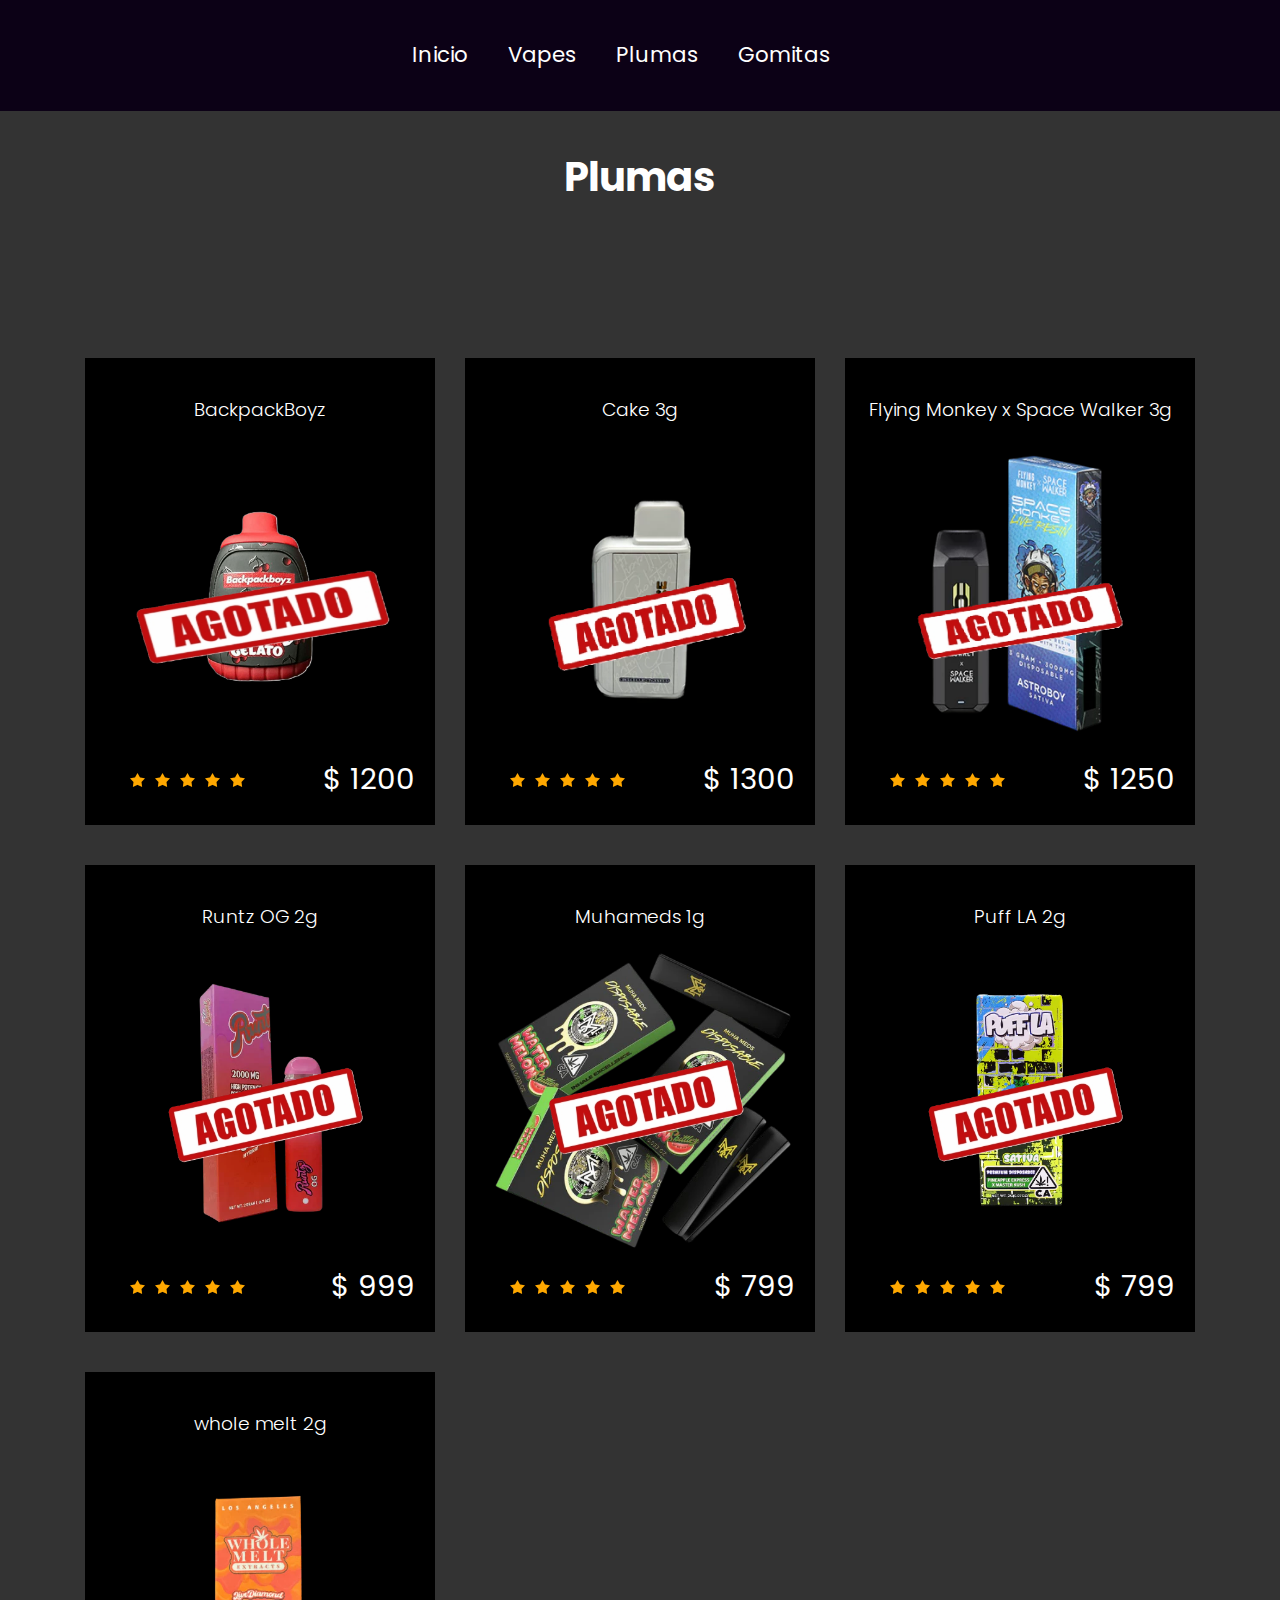
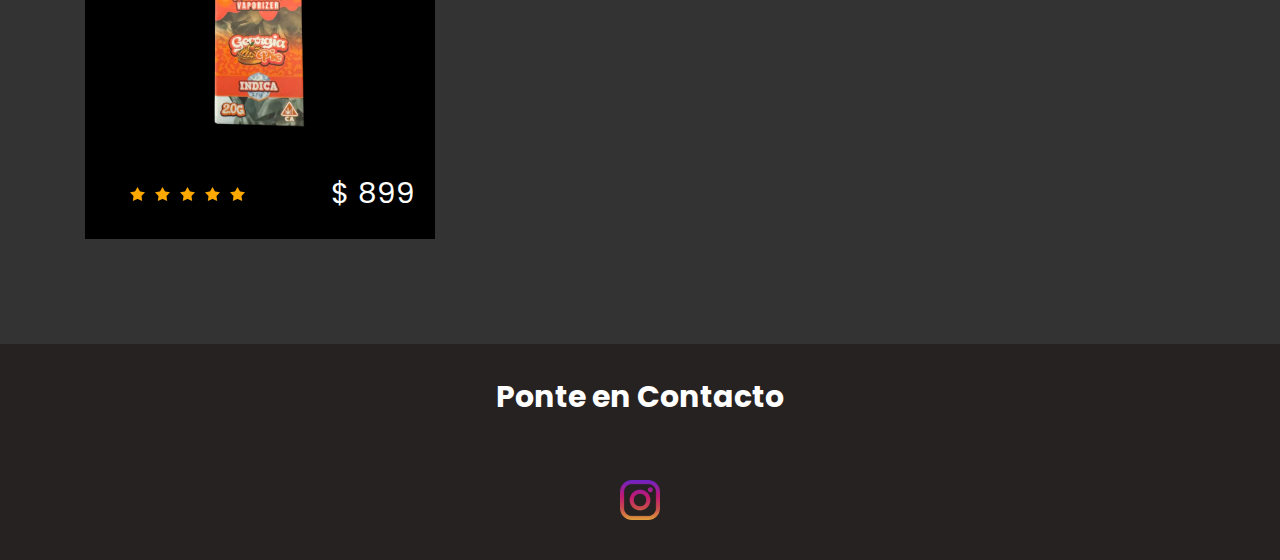
==== commit 6f16f285: "Update plumas.html" ====
--- a/plumas.html
+++ b/plumas.html
@@ -61,7 +61,6 @@
 	</div>
 	<!-- New Arrivals section start -->
 	<div class="collection_text">Plumas</div>
-	<h4 class="Vapes_text">❌Sección aún no Disponible❌</h4>
 	<div class="layout_padding gallery_section">
 	  <div class="container">
 		  <div class="row">
@@ -70,26 +69,27 @@
 				  <div class="best_shoes">
 					  <p class="best_text">BackpackBoyz</p>
 					  <div class="shoes_icon">
-						  <img src="images/pluma1-.png" class="zoom-img">
-					  </div>
-					  <div class="star_text">
-						  <div class="left_part">
-							  <ul>
-								  <li><a href="#"><img src="images/star-icon.png"></a></li>
-								  <li><a href="#"><img src="images/star-icon.png"></a></li>
-								  <li><a href="#"><img src="images/star-icon.png"></a></li>
-								  <li><a href="#"><img src="images/star-icon.png"></a></li>
-								  <li><a href="#"><img src="images/star-icon.png"></a></li>
-							  </ul>
-						  </div>
-						  <div class="right_part">
-							  <div class="shoes_price">$ <span style="color: white;">000</span></div>
+						  <img src="images/pluma1-sould-out.png" class="zoom-img">
+					  </div>
+					  <div class="star_text">
+						  <div class="left_part">
+							  <ul>
+								  <li><a href="#"><img src="images/star-icon.png"></a></li>
+								  <li><a href="#"><img src="images/star-icon.png"></a></li>
+								  <li><a href="#"><img src="images/star-icon.png"></a></li>
+								  <li><a href="#"><img src="images/star-icon.png"></a></li>
+								  <li><a href="#"><img src="images/star-icon.png"></a></li>
+							  </ul>
+						  </div>
+						  <div class="right_part">
+							  <div class="shoes_price">$ <span style="color: white;">1200</span></div>
 						  </div>
 					  </div>
 					   <!-- Contenido oculto -->
 					   <div class="product-info">
 						  <h4>Detalles</h4>
-						  <p>próximamente</p>
+						  <p>Wax: 2g</p>
+						  <p>Contenido: Aceite de cannabis THC-Alta calidad</p>
 					   </div>
 				  </div>
 			  </div>
@@ -99,26 +99,27 @@
 				  <div class="best_shoes">
 					  <p class="best_text">Cake 3g</p>
 					  <div class="shoes_icon">
-						  <img src="images/pluma-2.png" class="zoom-img">
-					  </div>
-					  <div class="star_text">
-						  <div class="left_part">
-							  <ul>
-								  <li><a href="#"><img src="images/star-icon.png"></a></li>
-								  <li><a href="#"><img src="images/star-icon.png"></a></li>
-								  <li><a href="#"><img src="images/star-icon.png"></a></li>
-								  <li><a href="#"><img src="images/star-icon.png"></a></li>
-								  <li><a href="#"><img src="images/star-icon.png"></a></li>
-							  </ul>
-						  </div>
-						  <div class="right_part">
-							  <div class="shoes_price">$ <span style="color: white;">000</span></div>
+						  <img src="images/pluma-2-sould-out.png" class="zoom-img">
+					  </div>
+					  <div class="star_text">
+						  <div class="left_part">
+							  <ul>
+								  <li><a href="#"><img src="images/star-icon.png"></a></li>
+								  <li><a href="#"><img src="images/star-icon.png"></a></li>
+								  <li><a href="#"><img src="images/star-icon.png"></a></li>
+								  <li><a href="#"><img src="images/star-icon.png"></a></li>
+								  <li><a href="#"><img src="images/star-icon.png"></a></li>
+							  </ul>
+						  </div>
+						  <div class="right_part">
+							  <div class="shoes_price">$ <span style="color: white;">1300</span></div>
 						  </div>
 					  </div>
 					  <!-- Contenido oculto -->
 					  <div class="product-info">
 						<h4>Detalles</h4>
-						<p>próximamente</p>
+						<p>Wax: 3g</p>
+						<p>Contenido: Aceite de cannabis THC-Alta calidad</p>
 					   </div>
 				  </div>
 			  </div>
@@ -129,26 +130,27 @@
 				  <div class="best_shoes">
 					  <p class="best_text">Flying Monkey x Space Walker 3g</p>
 					  <div class="shoes_icon">
-						  <img src="images/pluma-3.png" class="zoom-img">
-					  </div>
-					  <div class="star_text">
-						  <div class="left_part">
-							  <ul>
-								  <li><a href="#"><img src="images/star-icon.png"></a></li>
-								  <li><a href="#"><img src="images/star-icon.png"></a></li>
-								  <li><a href="#"><img src="images/star-icon.png"></a></li>
-								  <li><a href="#"><img src="images/star-icon.png"></a></li>
-								  <li><a href="#"><img src="images/star-icon.png"></a></li>
-							  </ul>
-						  </div>
-						  <div class="right_part">
-							  <div class="shoes_price">$ <span style="color: white;">000</span></div>
+						  <img src="images/pluma-3-sould-out.png" class="zoom-img">
+					  </div>
+					  <div class="star_text">
+						  <div class="left_part">
+							  <ul>
+								  <li><a href="#"><img src="images/star-icon.png"></a></li>
+								  <li><a href="#"><img src="images/star-icon.png"></a></li>
+								  <li><a href="#"><img src="images/star-icon.png"></a></li>
+								  <li><a href="#"><img src="images/star-icon.png"></a></li>
+								  <li><a href="#"><img src="images/star-icon.png"></a></li>
+							  </ul>
+						  </div>
+						  <div class="right_part">
+							  <div class="shoes_price">$ <span style="color: white;">1250</span></div>
 						  </div>
 					  </div>
 					  <!-- Contenido oculto -->
 					  <div class="product-info">
 						<h4>Detalles</h4>
-						<p>próximamente</p>
+						<p>Wax: 3g</p>
+						<p>Contenido: Aceite de cannabis THC-Alta calidad</p>
 					   </div>
 				  </div>
 			  </div>
@@ -161,26 +163,27 @@
 				  <div class="best_shoes">
 					  <p class="best_text">Runtz OG 2g</p>
 					  <div class="shoes_icon">
-						  <img src="images/pluma-4.png" class="zoom-img">
-					  </div>
-					  <div class="star_text">
-						  <div class="left_part">
-							  <ul>
-								  <li><a href="#"><img src="images/star-icon.png"></a></li>
-								  <li><a href="#"><img src="images/star-icon.png"></a></li>
-								  <li><a href="#"><img src="images/star-icon.png"></a></li>
-								  <li><a href="#"><img src="images/star-icon.png"></a></li>
-								  <li><a href="#"><img src="images/star-icon.png"></a></li>
-							  </ul>
-						  </div>
-						  <div class="right_part">
-							  <div class="shoes_price">$ <span style="color: white;">000</span></div>
+						  <img src="images/pluma-4-sould-out.png" class="zoom-img">
+					  </div>
+					  <div class="star_text">
+						  <div class="left_part">
+							  <ul>
+								  <li><a href="#"><img src="images/star-icon.png"></a></li>
+								  <li><a href="#"><img src="images/star-icon.png"></a></li>
+								  <li><a href="#"><img src="images/star-icon.png"></a></li>
+								  <li><a href="#"><img src="images/star-icon.png"></a></li>
+								  <li><a href="#"><img src="images/star-icon.png"></a></li>
+							  </ul>
+						  </div>
+						  <div class="right_part">
+							  <div class="shoes_price">$ <span style="color: white;">999</span></div>
 						  </div>
 					  </div>
 					  <!-- Contenido oculto -->
 					  <div class="product-info">
 						<h4>Detalles</h4>
-						<p>próximamente</p>
+						<p>Wax: 2g</p>
+						<p>Contenido: Aceite de cannabis THC-Alta calidad</p>
 					   </div>
 				  </div>
 			  </div>
@@ -191,26 +194,27 @@
 				  <div class="best_shoes">
 					  <p class="best_text">Muhameds 1g </p>
 					  <div class="shoes_icon">
-						  <img src="images/pluma-5.png" class="zoom-img">
-					  </div>
-					  <div class="star_text">
-						  <div class="left_part">
-							  <ul>
-								  <li><a href="#"><img src="images/star-icon.png"></a></li>
-								  <li><a href="#"><img src="images/star-icon.png"></a></li>
-								  <li><a href="#"><img src="images/star-icon.png"></a></li>
-								  <li><a href="#"><img src="images/star-icon.png"></a></li>
-								  <li><a href="#"><img src="images/star-icon.png"></a></li>
-							  </ul>
-						  </div>
-						  <div class="right_part">
-							  <div class="shoes_price">$ <span style="color: white;">000</span></div>
+						  <img src="images/pluma-5-sould-out.png" class="zoom-img">
+					  </div>
+					  <div class="star_text">
+						  <div class="left_part">
+							  <ul>
+								  <li><a href="#"><img src="images/star-icon.png"></a></li>
+								  <li><a href="#"><img src="images/star-icon.png"></a></li>
+								  <li><a href="#"><img src="images/star-icon.png"></a></li>
+								  <li><a href="#"><img src="images/star-icon.png"></a></li>
+								  <li><a href="#"><img src="images/star-icon.png"></a></li>
+							  </ul>
+						  </div>
+						  <div class="right_part">
+							  <div class="shoes_price">$ <span style="color: white;">799</span></div>
 						  </div>
 					  </div>
 					  <!-- Contenido oculto -->
 					  <div class="product-info">
 						<h4>Detalles</h4>
-						<p>próximamente</p>
+						<p>Wax: 1g</p>
+						<p>Contenido: Aceite de cannabis THC-Alta calidad</p>
 					   </div>
 					  </div>
 				  </div>
@@ -222,30 +226,63 @@
 				  <div class="best_shoes">
 					  <p class="best_text">Puff LA 2g </p>
 					  <div class="shoes_icon">
-						  <img src="images/pluma-6.png" class="zoom-img">
-					  </div>
-					  <div class="star_text">
-						  <div class="left_part">
-							  <ul>
-								  <li><a href="#"><img src="images/star-icon.png"></a></li>
-								  <li><a href="#"><img src="images/star-icon.png"></a></li>
-								  <li><a href="#"><img src="images/star-icon.png"></a></li>
-								  <li><a href="#"><img src="images/star-icon.png"></a></li>
-								  <li><a href="#"><img src="images/star-icon.png"></a></li>
-							  </ul>
-						  </div>
-						  <div class="right_part">
-							  <div class="shoes_price">$ <span style="color: white;">000</span></div>
+						  <img src="images/pluma-6-sould-out.png" class="zoom-img">
+					  </div>
+					  <div class="star_text">
+						  <div class="left_part">
+							  <ul>
+								  <li><a href="#"><img src="images/star-icon.png"></a></li>
+								  <li><a href="#"><img src="images/star-icon.png"></a></li>
+								  <li><a href="#"><img src="images/star-icon.png"></a></li>
+								  <li><a href="#"><img src="images/star-icon.png"></a></li>
+								  <li><a href="#"><img src="images/star-icon.png"></a></li>
+							  </ul>
+						  </div>
+						  <div class="right_part">
+							  <div class="shoes_price">$ <span style="color: white;">799</span></div>
 						  </div>
 					  </div>
 					  <!-- Contenido oculto -->
 					  <div class="product-info">
 						<h4>Detalles</h4>
-						<p>próximamente</p>
+						<p>Wax: 2g</p>
+						<p>Contenido: Aceite de cannabis THC-Alta calidad</p>
 					   </div>
 					  </div>
 				  </div>
 				  <!-- final seccion 6 -->
+
+
+				   <!-- inicio seccion 7 -->
+			  <div class="col-sm-4 product-container">
+				<div class="best_shoes">
+					<p class="best_text">whole melt 2g </p>
+					<div class="shoes_icon">
+						<img src="images/pluma-8.png" class="zoom-img">
+					</div>
+					<div class="star_text">
+						<div class="left_part">
+							<ul>
+								<li><a href="#"><img src="images/star-icon.png"></a></li>
+								<li><a href="#"><img src="images/star-icon.png"></a></li>
+								<li><a href="#"><img src="images/star-icon.png"></a></li>
+								<li><a href="#"><img src="images/star-icon.png"></a></li>
+								<li><a href="#"><img src="images/star-icon.png"></a></li>
+							</ul>
+						</div>
+						<div class="right_part">
+							<div class="shoes_price">$ <span style="color: white;">899</span></div>
+						</div>
+					</div>
+					<!-- Contenido oculto -->
+					<div class="product-info">
+					  <h4>Detalles</h4>
+					  <p>Wax: 2g</p>
+					  <p>Contenido: Aceite de cannabis THC-Alta calidad</p>
+					 </div>
+					</div>
+				</div>
+				<!-- final seccion 7 -->
 		  </div>
 	  </div>
   </div>
